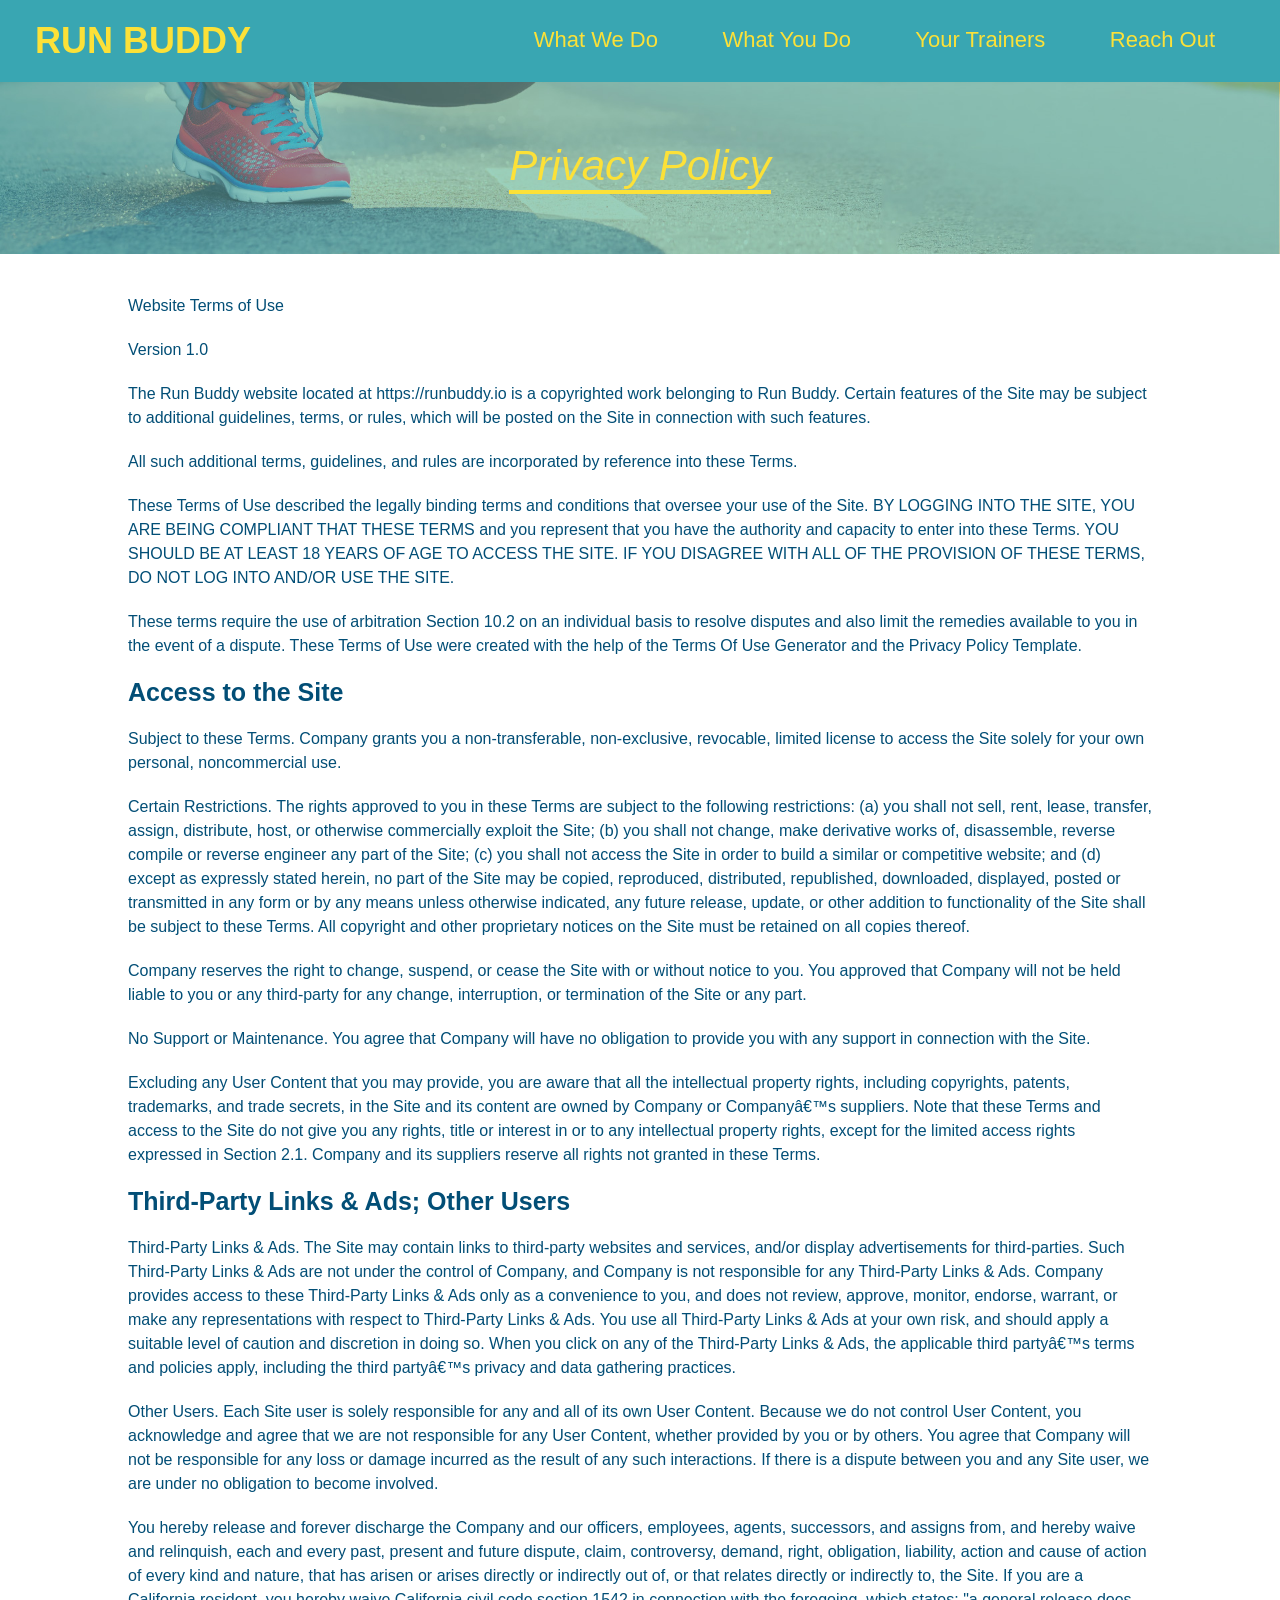
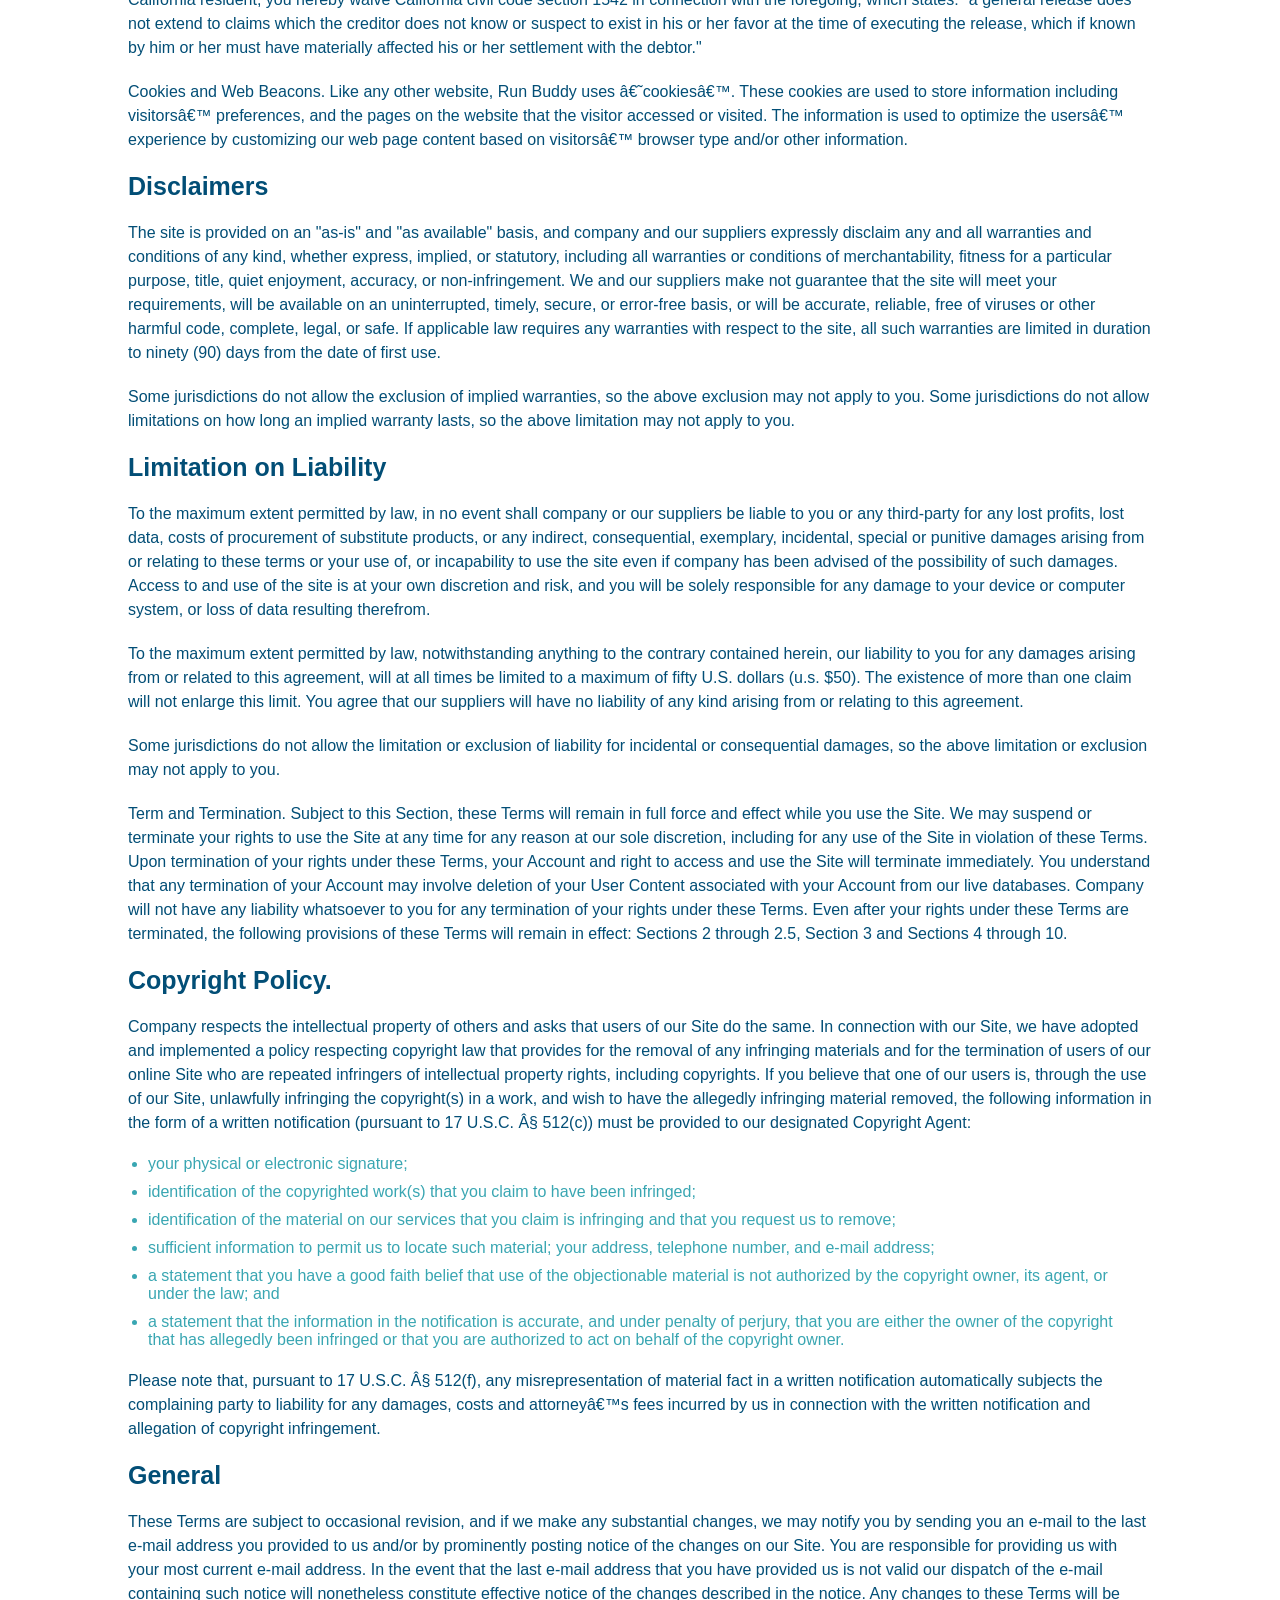
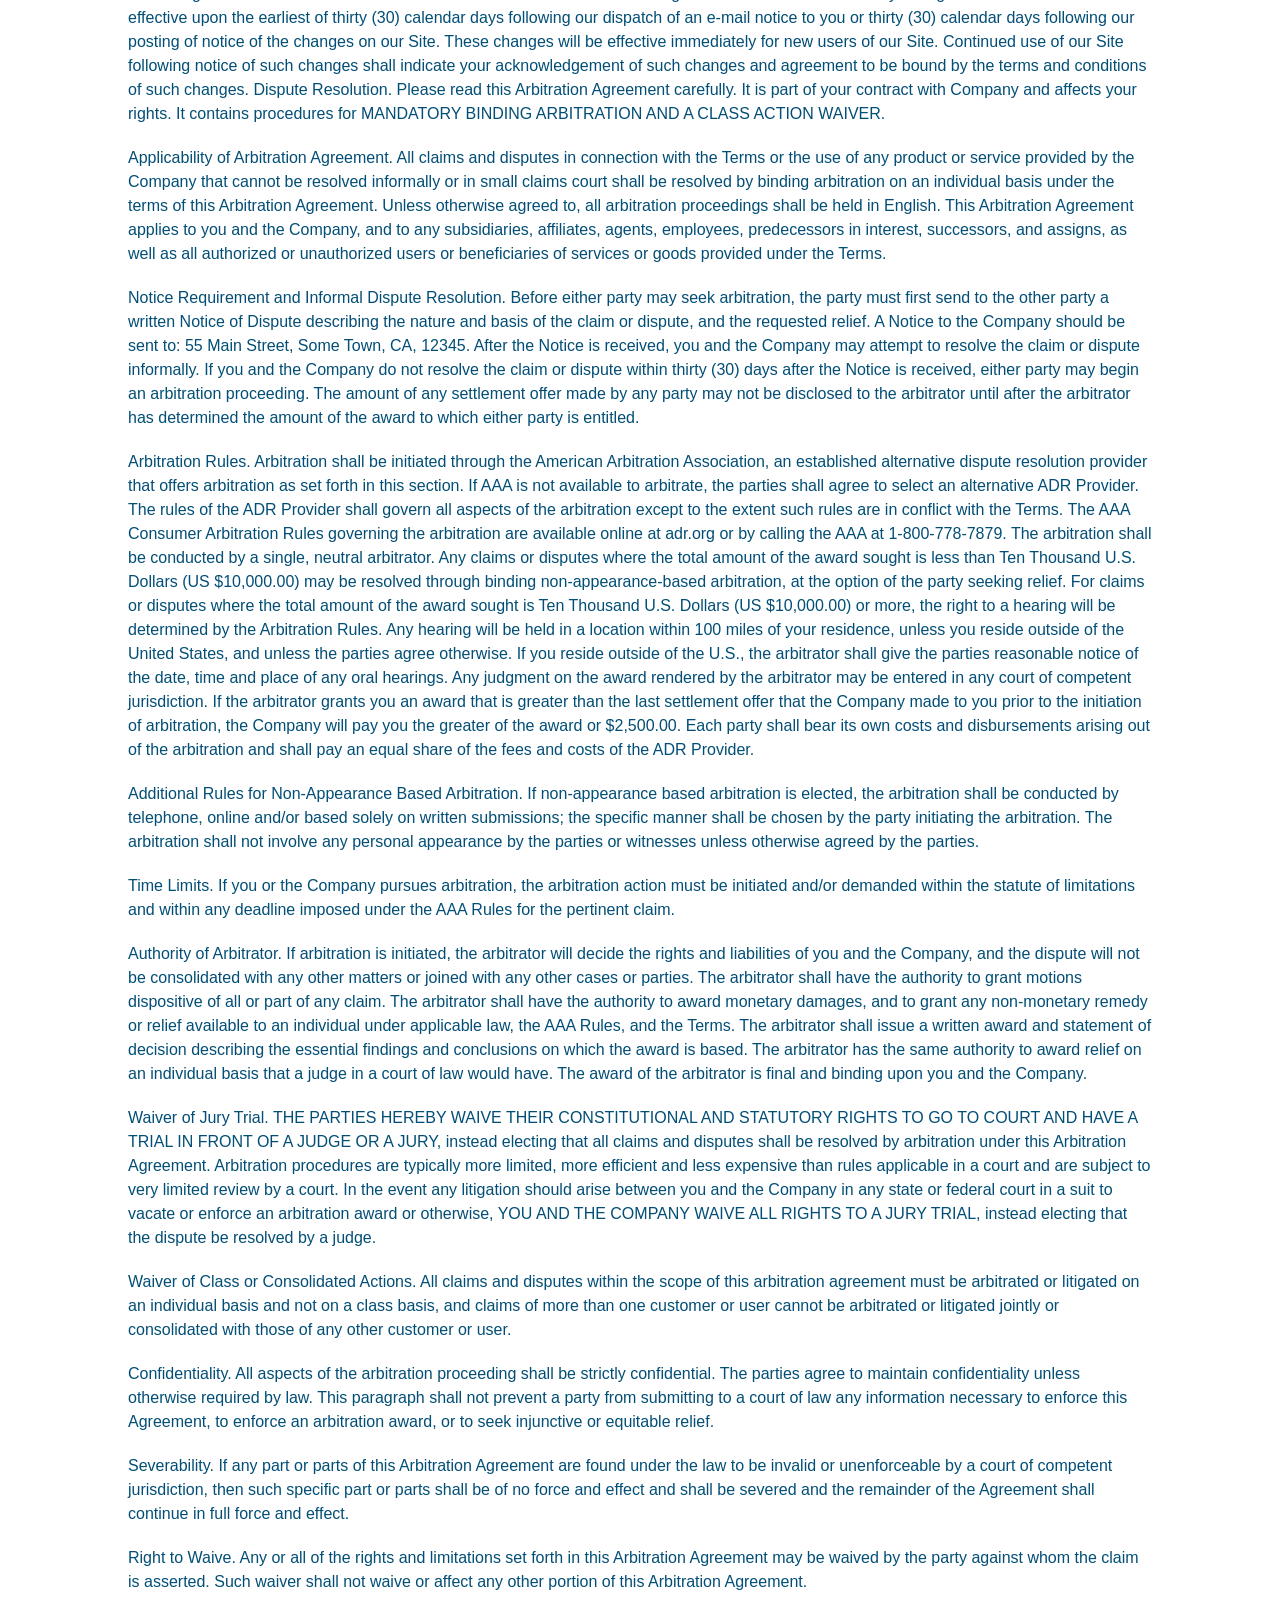
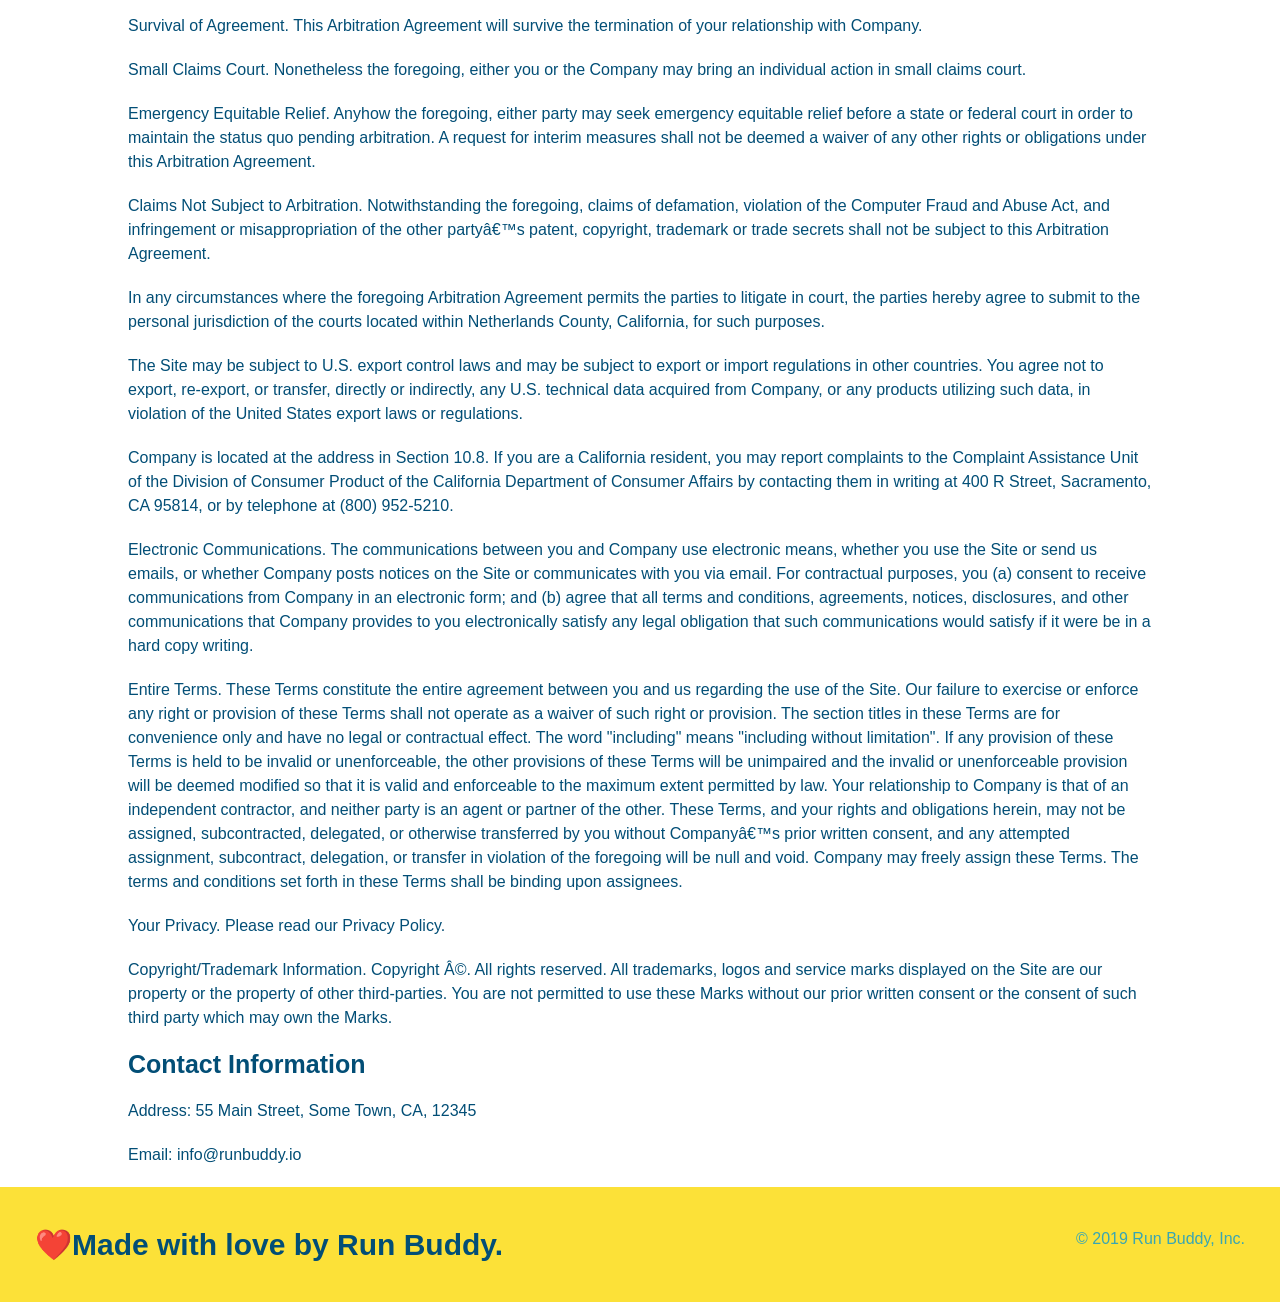
==== privacy-policy.html @ 40af1783 "styled privacy policy" ====
<!DOCTYPE html>
<html lang="en">
<head>
    <meta charset="UTF-8">
    <title>Privacy Policy - Run Buddy</title>
    <link rel="stylesheet" href="./assets/css/style.css"/>
    <link rel="stylesheet" href="./assets/css/secondary-styles.css">
</head>
<body>
    <header>
        <!--href link via "/" will allow user to click on header and come back to homepage-->
        <h1>
            <a href="/">RUN BUDDY</a>
        </h1>
        <nav>
            <!--nav unordered list -->
            <ul>
                <!--anchor elements (links)-->
                <li>
                    <a href="./index.html#What-we-do">What We Do</a>
                </li>

                <li>
                    <a href="./index.html#what-you-do">What You Do</a>
                </li>
                
                <li>
                    <a href="./index.html#your-trainers">Your Trainers</a>
                </li>

                <li>
                    <a href="./index.html#reach-out">Reach Out</a>

                </li>
            </ul>
        </nav>
    </header> 
    <section class="hero">
        <h2 class="page-title">
            Privacy Policy
        </h2>
    </section>
    
    <article class="secondary-content">
        <p>
            Website Terms of Use
          </p>
    
          <p>
            Version 1.0
          </p>
    
          <p>
            The Run Buddy website located at https://runbuddy.io is a copyrighted work belonging to Run Buddy. Certain
            features of the Site may be subject to additional guidelines, terms, or rules, which will be posted on the Site
            in connection with such features.
          </p>
    
          <p>
            All such additional terms, guidelines, and rules are incorporated by reference into these Terms.
          </p>
    
          <p>
            These Terms of Use described the legally binding terms and conditions that oversee your use of the Site. BY
            LOGGING INTO THE SITE, YOU ARE BEING COMPLIANT THAT THESE TERMS and you represent that you have the authority
            and capacity to enter into these Terms. YOU SHOULD BE AT LEAST 18 YEARS OF AGE TO ACCESS THE SITE. IF YOU
            DISAGREE WITH ALL OF THE PROVISION OF THESE TERMS, DO NOT LOG INTO AND/OR USE THE SITE.
          </p>
    
          <p>
            These terms require the use of arbitration Section 10.2 on an individual basis to resolve disputes and also
            limit the remedies available to you in the event of a dispute. These Terms of Use were created with the help of
            the Terms Of Use Generator and the Privacy Policy Template.
          </p>
    
          <h3>
            Access to the Site
          </h3>
    
          <p>
            Subject to these Terms. Company grants you a non-transferable, non-exclusive, revocable, limited license to
            access the Site solely for your own personal, noncommercial use.
          </p>
    
          <p>
            Certain Restrictions. The rights approved to you in these Terms are subject to the following restrictions: (a)
            you shall not sell, rent, lease, transfer, assign, distribute, host, or otherwise commercially exploit the Site;
            (b) you shall not change, make derivative works of, disassemble, reverse compile or reverse engineer any part of
            the Site; (c) you shall not access the Site in order to build a similar or competitive website; and (d) except
            as expressly stated herein, no part of the Site may be copied, reproduced, distributed, republished, downloaded,
            displayed, posted or transmitted in any form or by any means unless otherwise indicated, any future release,
            update, or other addition to functionality of the Site shall be subject to these Terms. All copyright and other
            proprietary notices on the Site must be retained on all copies thereof.
          </p>
    
          <p>
            Company reserves the right to change, suspend, or cease the Site with or without notice to you. You approved
            that Company will not be held liable to you or any third-party for any change, interruption, or termination of
            the Site or any part.
          </p>
    
          <p>
            No Support or Maintenance. You agree that Company will have no obligation to provide you with any support in
            connection with the Site.
          </p>
    
          <p>
            Excluding any User Content that you may provide, you are aware that all the intellectual property rights,
            including copyrights, patents, trademarks, and trade secrets, in the Site and its content are owned by Company
            or Companyâ€™s suppliers. Note that these Terms and access to the Site do not give you any rights, title or
            interest in or to any intellectual property rights, except for the limited access rights expressed in Section
            2.1. Company and its suppliers reserve all rights not granted in these Terms.
          </p>
    
          <h3>
            Third-Party Links & Ads; Other Users
          </h3>
    
          <p>
            Third-Party Links & Ads. The Site may contain links to third-party websites and services, and/or display
            advertisements for third-parties. Such Third-Party Links & Ads are not under the control of Company, and Company
            is not responsible for any Third-Party Links & Ads. Company provides access to these Third-Party Links & Ads
            only as a convenience to you, and does not review, approve, monitor, endorse, warrant, or make any
            representations with respect to Third-Party Links & Ads. You use all Third-Party Links & Ads at your own risk,
            and should apply a suitable level of caution and discretion in doing so. When you click on any of the
            Third-Party Links & Ads, the applicable third partyâ€™s terms and policies apply, including the third partyâ€™s
            privacy and data gathering practices.
          </p>
    
          <p>
            Other Users. Each Site user is solely responsible for any and all of its own User Content. Because we do not
            control User Content, you acknowledge and agree that we are not responsible for any User Content, whether
            provided by you or by others. You agree that Company will not be responsible for any loss or damage incurred as
            the result of any such interactions. If there is a dispute between you and any Site user, we are under no
            obligation to become involved.
          </p>
    
          <p>
            You hereby release and forever discharge the Company and our officers, employees, agents, successors, and
            assigns from, and hereby waive and relinquish, each and every past, present and future dispute, claim,
            controversy, demand, right, obligation, liability, action and cause of action of every kind and nature, that has
            arisen or arises directly or indirectly out of, or that relates directly or indirectly to, the Site. If you are
            a California resident, you hereby waive California civil code section 1542 in connection with the foregoing,
            which states: "a general release does not extend to claims which the creditor does not know or suspect to exist
            in his or her favor at the time of executing the release, which if known by him or her must have materially
            affected his or her settlement with the debtor."
          </p>
    
          <p>
            Cookies and Web Beacons. Like any other website, Run Buddy uses â€˜cookiesâ€™. These cookies are used to store
            information including visitorsâ€™ preferences, and the pages on the website that the visitor accessed or visited.
            The information is used to optimize the usersâ€™ experience by customizing our web page content based on visitorsâ€™
            browser type and/or other information.
          </p>
    
          <h3>
            Disclaimers
          </h3>
    
          <p>
            The site is provided on an "as-is" and "as available" basis, and company and our suppliers expressly disclaim
            any and all warranties and conditions of any kind, whether express, implied, or statutory, including all
            warranties or conditions of merchantability, fitness for a particular purpose, title, quiet enjoyment, accuracy,
            or non-infringement. We and our suppliers make not guarantee that the site will meet your requirements, will be
            available on an uninterrupted, timely, secure, or error-free basis, or will be accurate, reliable, free of
            viruses or other harmful code, complete, legal, or safe. If applicable law requires any warranties with respect
            to the site, all such warranties are limited in duration to ninety (90) days from the date of first use.
          </p>
    
          <p>
            Some jurisdictions do not allow the exclusion of implied warranties, so the above exclusion may not apply to
            you. Some jurisdictions do not allow limitations on how long an implied warranty lasts, so the above limitation
            may not apply to you.
          </p>
    
          <h3>
            Limitation on Liability
          </h3>
    
          <p>
            To the maximum extent permitted by law, in no event shall company or our suppliers be liable to you or any
            third-party for any lost profits, lost data, costs of procurement of substitute products, or any indirect,
            consequential, exemplary, incidental, special or punitive damages arising from or relating to these terms or
            your use of, or incapability to use the site even if company has been advised of the possibility of such
            damages. Access to and use of the site is at your own discretion and risk, and you will be solely responsible
            for any damage to your device or computer system, or loss of data resulting therefrom.
          </p>
    
          <p>
            To the maximum extent permitted by law, notwithstanding anything to the contrary contained herein, our liability
            to you for any damages arising from or related to this agreement, will at all times be limited to a maximum of
            fifty U.S. dollars (u.s. $50). The existence of more than one claim will not enlarge this limit. You agree that
            our suppliers will have no liability of any kind arising from or relating to this agreement.
          </p>
    
          <p>
            Some jurisdictions do not allow the limitation or exclusion of liability for incidental or consequential
            damages, so the above limitation or exclusion may not apply to you.
          </p>
    
          <p>
            Term and Termination. Subject to this Section, these Terms will remain in full force and effect while you use
            the Site. We may suspend or terminate your rights to use the Site at any time for any reason at our sole
            discretion, including for any use of the Site in violation of these Terms. Upon termination of your rights under
            these Terms, your Account and right to access and use the Site will terminate immediately. You understand that
            any termination of your Account may involve deletion of your User Content associated with your Account from our
            live databases. Company will not have any liability whatsoever to you for any termination of your rights under
            these Terms. Even after your rights under these Terms are terminated, the following provisions of these Terms
            will remain in effect: Sections 2 through 2.5, Section 3 and Sections 4 through 10.
          </p>
    
          <h3>
            Copyright Policy.
          </h3>
    
          <p>
            Company respects the intellectual property of others and asks that users of our Site do the same. In connection
            with our Site, we have adopted and implemented a policy respecting copyright law that provides for the removal
            of any infringing materials and for the termination of users of our online Site who are repeated infringers of
            intellectual property rights, including copyrights. If you believe that one of our users is, through the use of
            our Site, unlawfully infringing the copyright(s) in a work, and wish to have the allegedly infringing material
            removed, the following information in the form of a written notification (pursuant to 17 U.S.C. Â§ 512(c)) must
            be provided to our designated Copyright Agent:
          </p>
    
          <ul>
            <li>
              your physical or electronic signature;
            </li>
            <li>
              identification of the copyrighted work(s) that you claim to have been infringed;
            </li>
            <li>
              identification of the material on our services that you claim is infringing and that you request us to remove;
            </li>
            <li>
              sufficient information to permit us to locate such material; your address, telephone number, and e-mail
              address;
            </li>
            <li>
              a statement that you have a good faith belief that use of the objectionable material is not authorized by the
              copyright owner, its agent, or under the law; and
            </li>
            <li>
              a statement that the information in the notification is accurate, and under penalty of perjury, that you are
              either the owner of the copyright that has allegedly been infringed or that you are authorized to act on
              behalf of the copyright owner.
            </li>
          </ul>
    
          <p>
            Please note that, pursuant to 17 U.S.C. Â§ 512(f), any misrepresentation of material fact in a written
            notification automatically subjects the complaining party to liability for any damages, costs and attorneyâ€™s
            fees incurred by us in connection with the written notification and allegation of copyright infringement.
          </p>
    
          <h3>
            General
          </h3>
    
          <p>
            These Terms are subject to occasional revision, and if we make any substantial changes, we may notify you by
            sending you an e-mail to the last e-mail address you provided to us and/or by prominently posting notice of the
            changes on our Site. You are responsible for providing us with your most current e-mail address. In the event
            that the last e-mail address that you have provided us is not valid our dispatch of the e-mail containing such
            notice will nonetheless constitute effective notice of the changes described in the notice. Any changes to these
            Terms will be effective upon the earliest of thirty (30) calendar days following our dispatch of an e-mail
            notice to you or thirty (30) calendar days following our posting of notice of the changes on our Site. These
            changes will be effective immediately for new users of our Site. Continued use of our Site following notice of
            such changes shall indicate your acknowledgement of such changes and agreement to be bound by the terms and
            conditions of such changes. Dispute Resolution. Please read this Arbitration Agreement carefully. It is part of
            your contract with Company and affects your rights. It contains procedures for MANDATORY BINDING ARBITRATION AND
            A CLASS ACTION WAIVER.
          </p>
    
          <p>
            Applicability of Arbitration Agreement. All claims and disputes in connection with the Terms or the use of any
            product or service provided by the Company that cannot be resolved informally or in small claims court shall be
            resolved by binding arbitration on an individual basis under the terms of this Arbitration Agreement. Unless
            otherwise agreed to, all arbitration proceedings shall be held in English. This Arbitration Agreement applies to
            you and the Company, and to any subsidiaries, affiliates, agents, employees, predecessors in interest,
            successors, and assigns, as well as all authorized or unauthorized users or beneficiaries of services or goods
            provided under the Terms.
          </p>
    
          <p>
            Notice Requirement and Informal Dispute Resolution. Before either party may seek arbitration, the party must
            first send to the other party a written Notice of Dispute describing the nature and basis of the claim or
            dispute, and the requested relief. A Notice to the Company should be sent to: 55 Main Street, Some Town, CA,
            12345. After the Notice is received, you and the Company may attempt to resolve the claim or dispute informally.
            If you and the Company do not resolve the claim or dispute within thirty (30) days after the Notice is received,
            either party may begin an arbitration proceeding. The amount of any settlement offer made by any party may not
            be disclosed to the arbitrator until after the arbitrator has determined the amount of the award to which either
            party is entitled.
          </p>
    
          <p>
            Arbitration Rules. Arbitration shall be initiated through the American Arbitration Association, an established
            alternative dispute resolution provider that offers arbitration as set forth in this section. If AAA is not
            available to arbitrate, the parties shall agree to select an alternative ADR Provider. The rules of the ADR
            Provider shall govern all aspects of the arbitration except to the extent such rules are in conflict with the
            Terms. The AAA Consumer Arbitration Rules governing the arbitration are available online at adr.org or by
            calling the AAA at 1-800-778-7879. The arbitration shall be conducted by a single, neutral arbitrator. Any
            claims or disputes where the total amount of the award sought is less than Ten Thousand U.S. Dollars (US
            $10,000.00) may be resolved through binding non-appearance-based arbitration, at the option of the party seeking
            relief. For claims or disputes where the total amount of the award sought is Ten Thousand U.S. Dollars (US
            $10,000.00) or more, the right to a hearing will be determined by the Arbitration Rules. Any hearing will be
            held in a location within 100 miles of your residence, unless you reside outside of the United States, and
            unless the parties agree otherwise. If you reside outside of the U.S., the arbitrator shall give the parties
            reasonable notice of the date, time and place of any oral hearings. Any judgment on the award rendered by the
            arbitrator may be entered in any court of competent jurisdiction. If the arbitrator grants you an award that is
            greater than the last settlement offer that the Company made to you prior to the initiation of arbitration, the
            Company will pay you the greater of the award or $2,500.00. Each party shall bear its own costs and
            disbursements arising out of the arbitration and shall pay an equal share of the fees and costs of the ADR
            Provider.
          </p>
    
          <p>
            Additional Rules for Non-Appearance Based Arbitration. If non-appearance based arbitration is elected, the
            arbitration shall be conducted by telephone, online and/or based solely on written submissions; the specific
            manner shall be chosen by the party initiating the arbitration. The arbitration shall not involve any personal
            appearance by the parties or witnesses unless otherwise agreed by the parties.
          </p>
    
          <p>
            Time Limits. If you or the Company pursues arbitration, the arbitration action must be initiated and/or demanded
            within the statute of limitations and within any deadline imposed under the AAA Rules for the pertinent claim.
          </p>
    
          <p>
            Authority of Arbitrator. If arbitration is initiated, the arbitrator will decide the rights and liabilities of
            you and the Company, and the dispute will not be consolidated with any other matters or joined with any other
            cases or parties. The arbitrator shall have the authority to grant motions dispositive of all or part of any
            claim. The arbitrator shall have the authority to award monetary damages, and to grant any non-monetary remedy
            or relief available to an individual under applicable law, the AAA Rules, and the Terms. The arbitrator shall
            issue a written award and statement of decision describing the essential findings and conclusions on which the
            award is based. The arbitrator has the same authority to award relief on an individual basis that a judge in a
            court of law would have. The award of the arbitrator is final and binding upon you and the Company.
          </p>
    
          <p>
            Waiver of Jury Trial. THE PARTIES HEREBY WAIVE THEIR CONSTITUTIONAL AND STATUTORY RIGHTS TO GO TO COURT AND HAVE
            A TRIAL IN FRONT OF A JUDGE OR A JURY, instead electing that all claims and disputes shall be resolved by
            arbitration under this Arbitration Agreement. Arbitration procedures are typically more limited, more efficient
            and less expensive than rules applicable in a court and are subject to very limited review by a court. In the
            event any litigation should arise between you and the Company in any state or federal court in a suit to vacate
            or enforce an arbitration award or otherwise, YOU AND THE COMPANY WAIVE ALL RIGHTS TO A JURY TRIAL, instead
            electing that the dispute be resolved by a judge.
          </p>
    
          <p>
            Waiver of Class or Consolidated Actions. All claims and disputes within the scope of this arbitration agreement
            must be arbitrated or litigated on an individual basis and not on a class basis, and claims of more than one
            customer or user cannot be arbitrated or litigated jointly or consolidated with those of any other customer or
            user.
          </p>
    
          <p>
            Confidentiality. All aspects of the arbitration proceeding shall be strictly confidential. The parties agree to
            maintain confidentiality unless otherwise required by law. This paragraph shall not prevent a party from
            submitting to a court of law any information necessary to enforce this Agreement, to enforce an arbitration
            award, or to seek injunctive or equitable relief.
          </p>
    
          <p>
            Severability. If any part or parts of this Arbitration Agreement are found under the law to be invalid or
            unenforceable by a court of competent jurisdiction, then such specific part or parts shall be of no force and
            effect and shall be severed and the remainder of the Agreement shall continue in full force and effect.
          </p>
    
          <p>
            Right to Waive. Any or all of the rights and limitations set forth in this Arbitration Agreement may be waived
            by the party against whom the claim is asserted. Such waiver shall not waive or affect any other portion of this
            Arbitration Agreement.
          </p>
    
          <p>
            Survival of Agreement. This Arbitration Agreement will survive the termination of your relationship with
            Company.
          </p>
    
          <p>
            Small Claims Court. Nonetheless the foregoing, either you or the Company may bring an individual action in small
            claims court.
          </p>
    
          <p>
            Emergency Equitable Relief. Anyhow the foregoing, either party may seek emergency equitable relief before a
            state or federal court in order to maintain the status quo pending arbitration. A request for interim measures
            shall not be deemed a waiver of any other rights or obligations under this Arbitration Agreement.
          </p>
    
          <p>
            Claims Not Subject to Arbitration. Notwithstanding the foregoing, claims of defamation, violation of the
            Computer Fraud and Abuse Act, and infringement or misappropriation of the other partyâ€™s patent, copyright,
            trademark or trade secrets shall not be subject to this Arbitration Agreement.
          </p>
    
          <p>
            In any circumstances where the foregoing Arbitration Agreement permits the parties to litigate in court, the
            parties hereby agree to submit to the personal jurisdiction of the courts located within Netherlands County,
            California, for such purposes.
          </p>
    
          <p>
            The Site may be subject to U.S. export control laws and may be subject to export or import regulations in other
            countries. You agree not to export, re-export, or transfer, directly or indirectly, any U.S. technical data
            acquired from Company, or any products utilizing such data, in violation of the United States export laws or
            regulations.
          </p>
    
          <p>
            Company is located at the address in Section 10.8. If you are a California resident, you may report complaints
            to the Complaint Assistance Unit of the Division of Consumer Product of the California Department of Consumer
            Affairs by contacting them in writing at 400 R Street, Sacramento, CA 95814, or by telephone at (800) 952-5210.
          </p>
    
          <p>
            Electronic Communications. The communications between you and Company use electronic means, whether you use the
            Site or send us emails, or whether Company posts notices on the Site or communicates with you via email. For
            contractual purposes, you (a) consent to receive communications from Company in an electronic form; and (b)
            agree that all terms and conditions, agreements, notices, disclosures, and other communications that Company
            provides to you electronically satisfy any legal obligation that such communications would satisfy if it were be
            in a hard copy writing.
          </p>
    
          <p>
            Entire Terms. These Terms constitute the entire agreement between you and us regarding the use of the Site. Our
            failure to exercise or enforce any right or provision of these Terms shall not operate as a waiver of such right
            or provision. The section titles in these Terms are for convenience only and have no legal or contractual
            effect. The word "including" means "including without limitation". If any provision of these Terms is held to be
            invalid or unenforceable, the other provisions of these Terms will be unimpaired and the invalid or
            unenforceable provision will be deemed modified so that it is valid and enforceable to the maximum extent
            permitted by law. Your relationship to Company is that of an independent contractor, and neither party is an
            agent or partner of the other. These Terms, and your rights and obligations herein, may not be assigned,
            subcontracted, delegated, or otherwise transferred by you without Companyâ€™s prior written consent, and any
            attempted assignment, subcontract, delegation, or transfer in violation of the foregoing will be null and void.
            Company may freely assign these Terms. The terms and conditions set forth in these Terms shall be binding upon
            assignees.
          </p>
    
          <p>
            Your Privacy. Please read our Privacy Policy.
          </p>
    
          <p>
            Copyright/Trademark Information. Copyright Â©. All rights reserved. All trademarks, logos and service marks
            displayed on the Site are our property or the property of other third-parties. You are not permitted to use
            these Marks without our prior written consent or the consent of such third party which may own the Marks.
          </p>
    
          <h3>
            Contact Information
          </h3>
    
          <p>
            Address: 55 Main Street, Some Town, CA, 12345
          </p>
    
          <p>
            Email: info@runbuddy.io
          </p>
    </article>
    
     <!--footer-->
     <footer>           
        <h2>❤️Made with love by Run Buddy.</h2>
            <div>
                &copy; 2019 Run Buddy, Inc. 
            </div>
    </footer>
</body>
</html>
---- assets/css/style.css ----
* {
    margin: 0;
    padding:0;
    box-sizing: border-box;
}

body {
    color: #39a6b2; 
    font-family: Helvetica, Arial, sans-serif;
}

header {
    padding: 20px 35px; /*defines spacing around content*/
    background-color: #39a6b2;
}

header h1 {
    font-weight: bold;
    font-size: 36px;
    color: #fce138;
    margin: 0;
    display: inline;
}

header a {
    text-decoration: none;
    color: #fce138;
}

header nav {
    float: right;
    margin: 7px 0;
}

header nav ul li {
    display: inline;
}

header nav ul li a {
    margin: 0 30px;
    font-weight: lighter;
    font-size: 22px;
}

footer {
    background: #fce138;
    width: 100%;
    padding: 40px 35px;
}

footer h2 {
    display: inline;
    color: #024e76;
    font-size: 30px;
    margin: 0;
}

footer div {
    float: right;
    line-height: 1.5;
    text-align: right;
}

footer a {
    color: 024e76;
}

section {
    padding: 60px;    
}

.hero {
    background-image: url("../images/hero-bg.jpeg");
    height: 600px;
    background-size: cover;
    background-position: center;
    position: relative;
}

.hero-form {
    color:#024e76;
    background-color:#fce138;
    padding: 20px;
    width: 500px;
    border: 3px solid #024e76;
    position: absolute;
    bottom: 120px;
    right: 140px; 
}

.hero-form p{
    margin: 5px 0 15px 0;
}

.form-input {
    border: 1px solid #024e76;
    display: block;
    padding: 7px 15px;
    font-size: 16px;
    color: #024e76;
    width: 100%;
    margin-bottom: 15px;
}

.hero-form label {
    margin: 0 5px;
}

h3 {
    font-size: 30px;
    margin: 0;
}

.hero-form button {
    color: #fce138;
    background-color: #024e76;
    border: none; 
    padding: 10px 20px;
    font-size: 16px;
}
/* hero styles end */

.section-title {
    font-size: 55px;
    color: #024e76;
    margin-bottom: 35px;
    padding: 0 100px 20px 100px;
    display: inline-block;
    border-bottom: 3px solid;
}

.primary-border {
    border-color: #fce138
}

.secondary-border {
    border-color: #39a6b2
}

/*What we do*/
.intro {
    text-align: center;
}

.intro p {
    margin: 0 auto;
    line-height: 1.7;
    color:#39a6b2;
    width: 80x;
    font-size: 20px;
}

/*What We Do*/
.steps {
    background-color: #fce138;
    text-align: center;
}

.steps div {
    margin-bottom: 80px;
}

.steps h3 {
    font-size: 46px;
    color: #024e76;
    margin-top: 10px;
}

.steps img {
    width: 15%;
    margin: 10px 0;
}

.steps p {
    color: #39a6b2;
    font-size: 23px;
}

.steps span{
    font-size: 38px
}

/*Meet The Trainers*/ 
.trainers {
    text-align: center;
}

.trainer{
    width: 900px;
    margin: 0 auto 30px auto;
    background: #024e76;
    color: #fce138;
    overflow: auto;
}

.trainer img {
    width: 35%;
    float: left;
}

.trainer-bio {
    padding: 35px;
    float: left;
    width: 65%;
}

.trainer-bio h3 {
    font-size: 32px;
    margin-bottom: 8px;
}

.trainer-bio h4 {
    font-weight: lighter;
    font-size: 26px;
    margin-bottom: 25px;
}

.trainer-bio p {
    font-size: 17px;
    line-height: 1.3;
}

.text-left {
    text-align: left;
}

.text-right {
    text-align: right;
}

/* Reach Out Start */
.contact {
    text-align: center;
    background: #024e76;
}

.contact h2 {
    color:#fce138
}

.contact-info iframe {
    width: 400px;
    height: 400px;
}

.contact-info div {
    width: 410px;
    display: inline-block;
    vertical-align: top;
    text-align: left;
    margin: 30px, 0, 0 60px;
    color: white;
}

.contact-info h3 {
    color: #fce138;
    font-size: 32px;
}

.contact-info p, .contact-info address {
    margin: 20px 0;
    line-height: 1.5;
    font-size: 20px;
    font-style: normal;
}

.contact-info a {
    color: #fce138
}
/* Reach Out End */
---- assets/css/secondary-styles.css ----
.hero {
    background-position: bottom;
    height: auto;
    text-align: center;
    margin-bottom: 40px;
}

.page-title {
    display: inline-block;
    border-bottom: 4px solid #fce138;
    padding: 0, 80px, 15px, 80px;
    font-weight: normal;
    font-size: 42px;
    font-style: italic;
    color:#fce138;
}


.secondary-content {
    width: 80%;
    margin:0 auto;
    color:#024e76;
}

.secondary-content h3 {
    font-size: 25px;
    margin: 20px 0 20px 0;
}

.secondary-content p {
    font-size: 16px;
    line-height: 1.5;
    margin: 20px 0 20px 0;
}

.secondary-content ul {
    margin: 15px 20px 15px 20px;
}

.secondary-content li {
    color:#39a6b2;
    margin: 10px 0 10px 0;
}
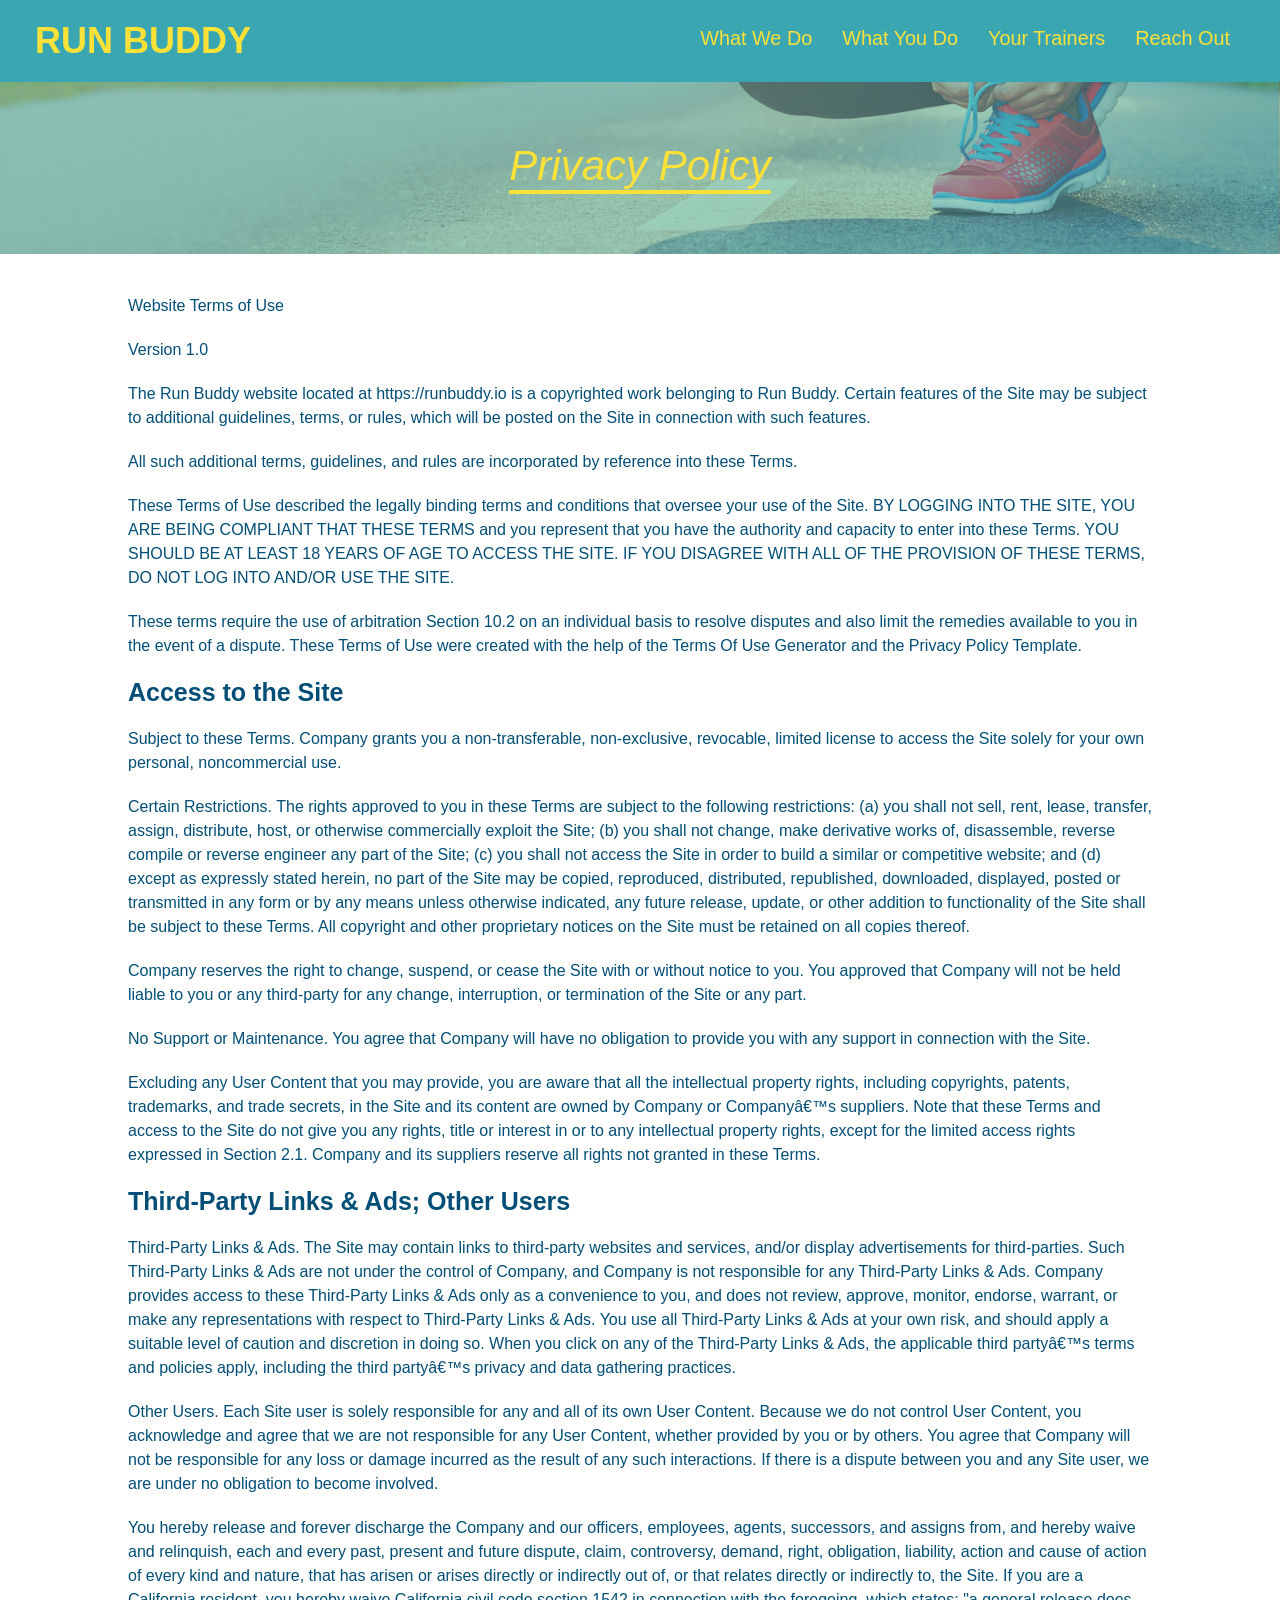
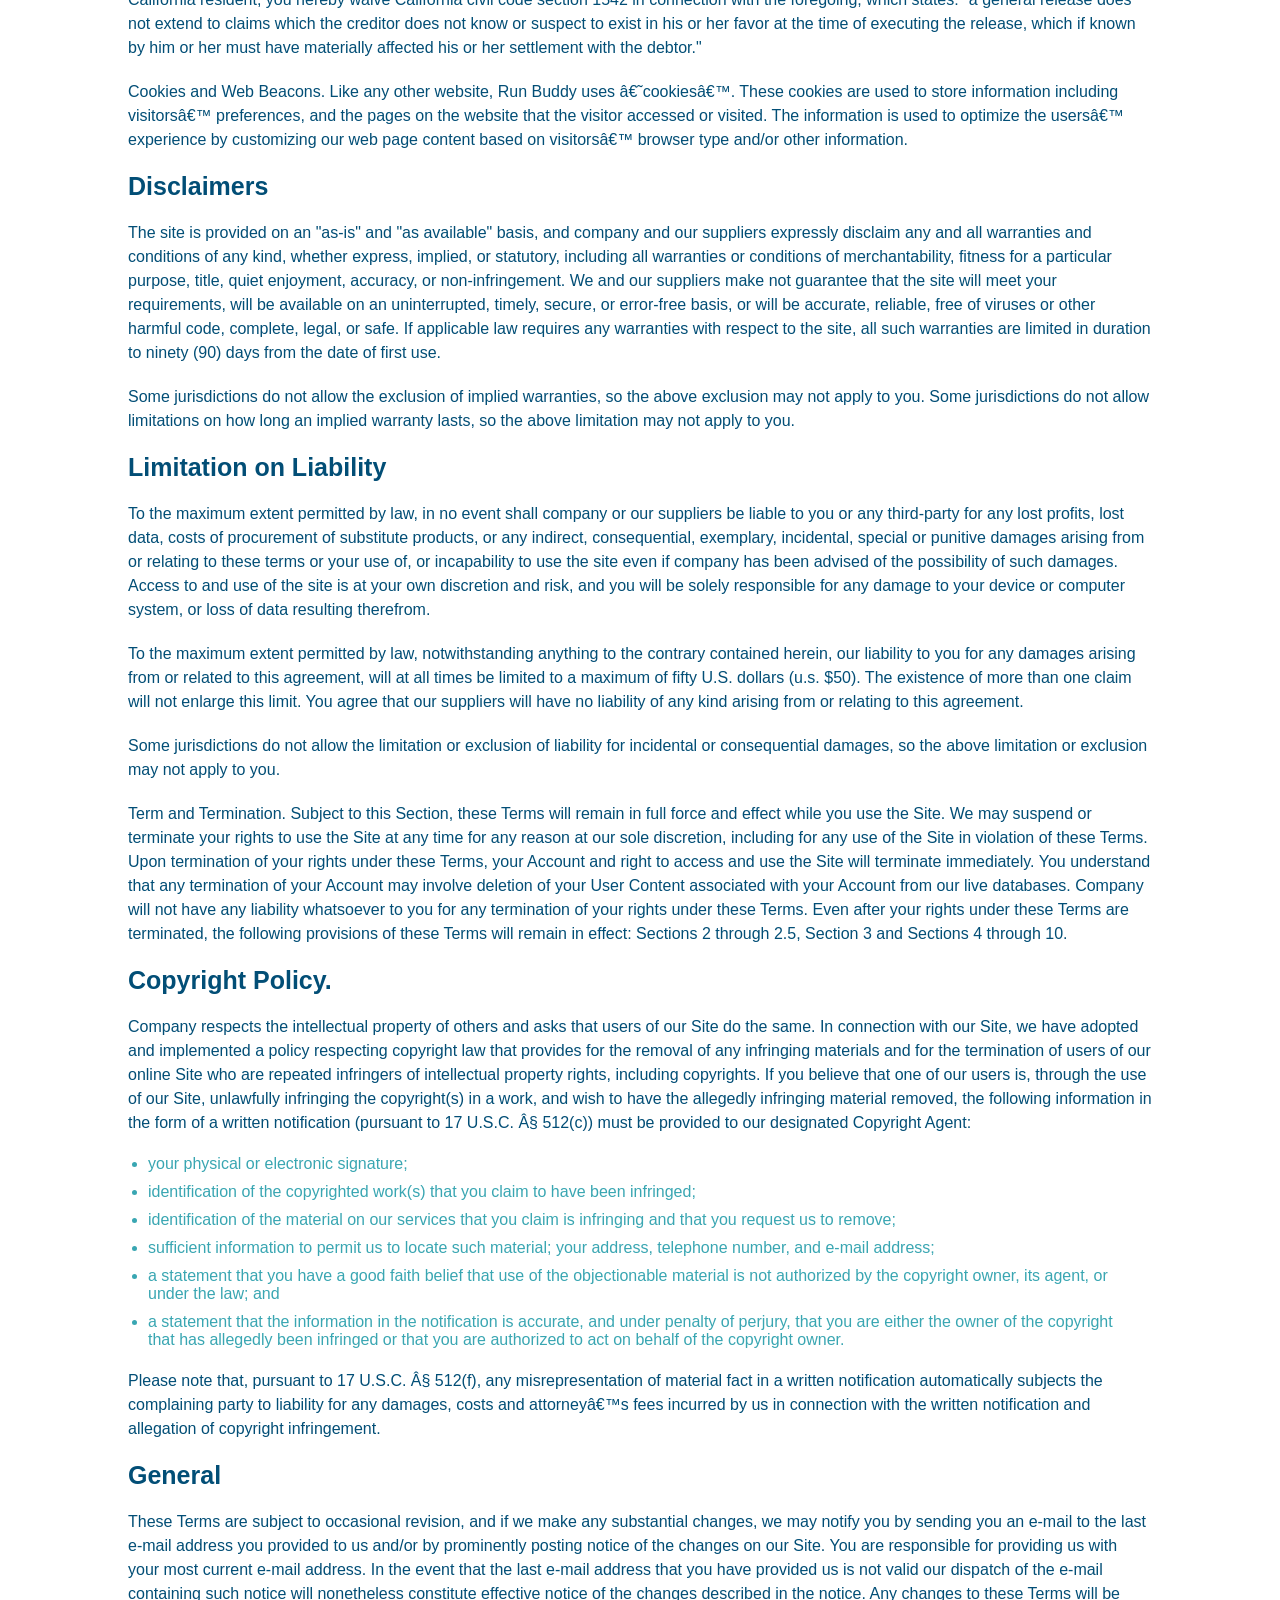
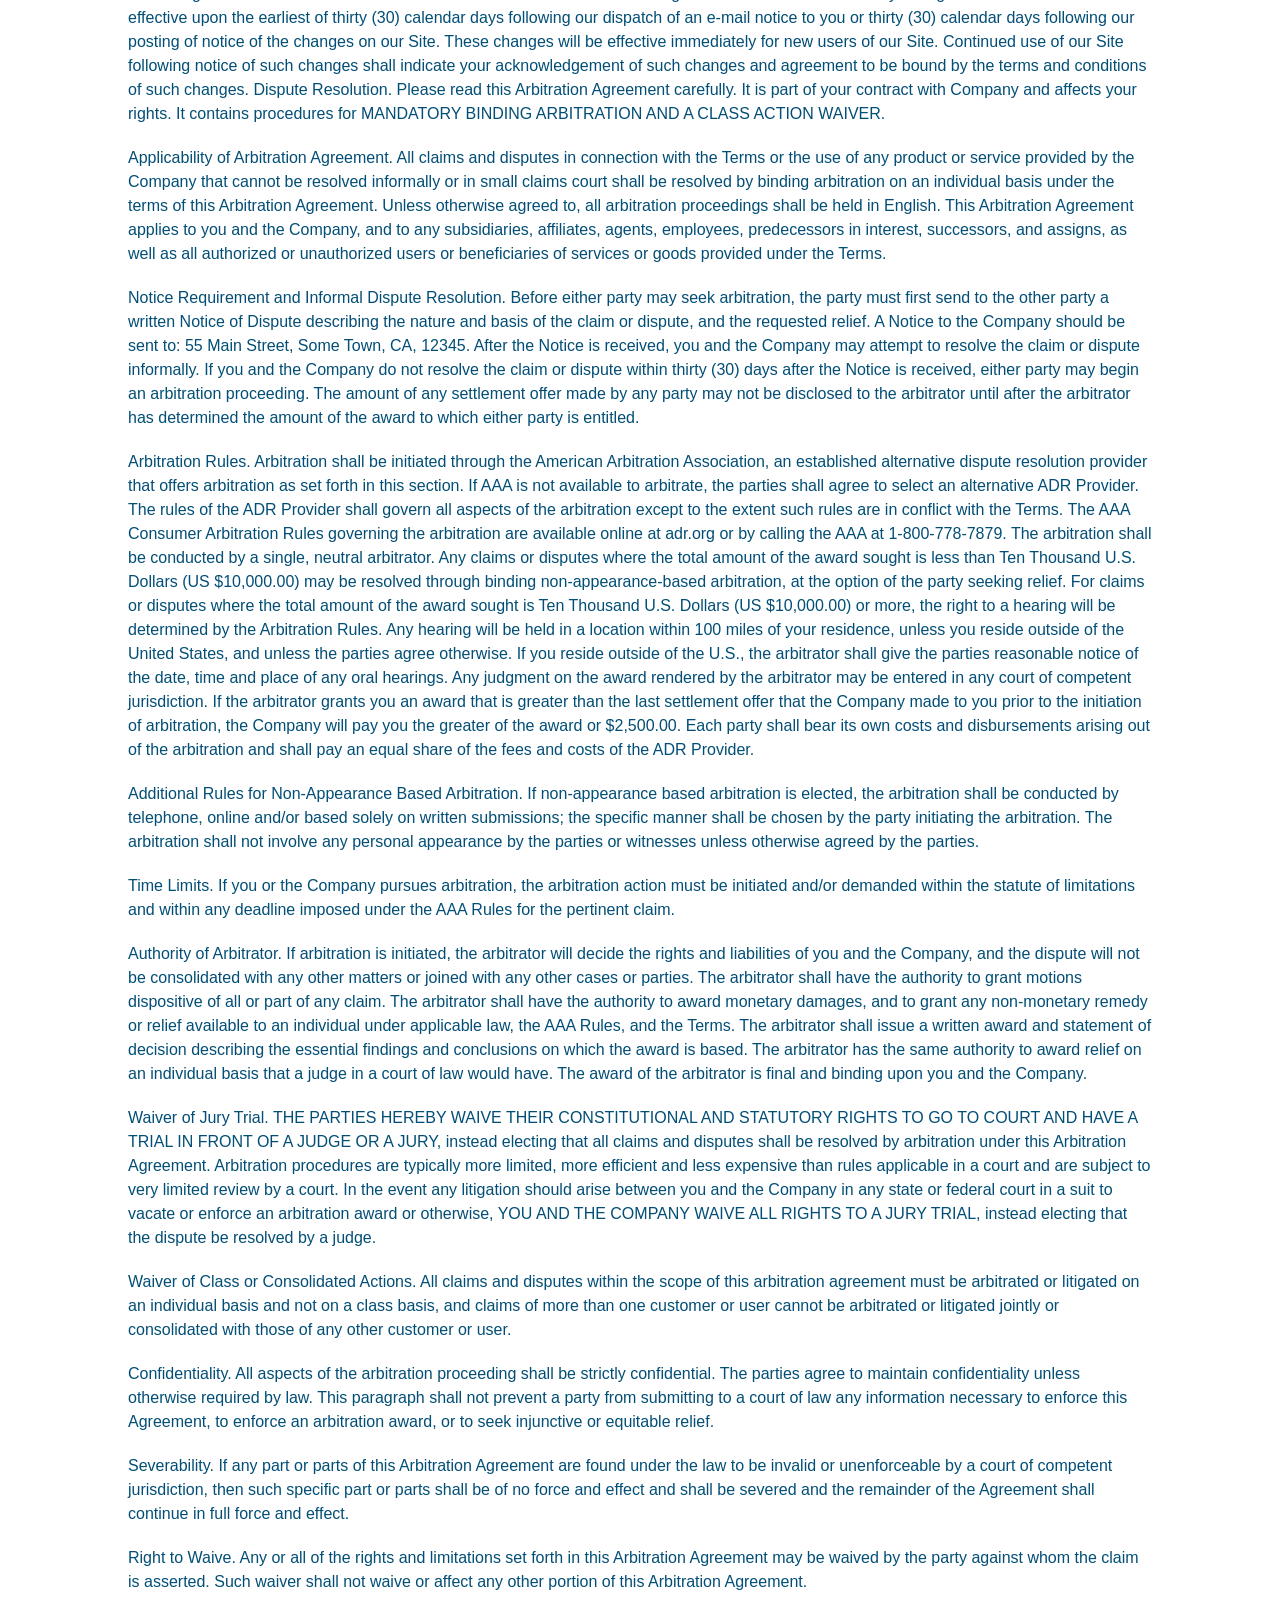
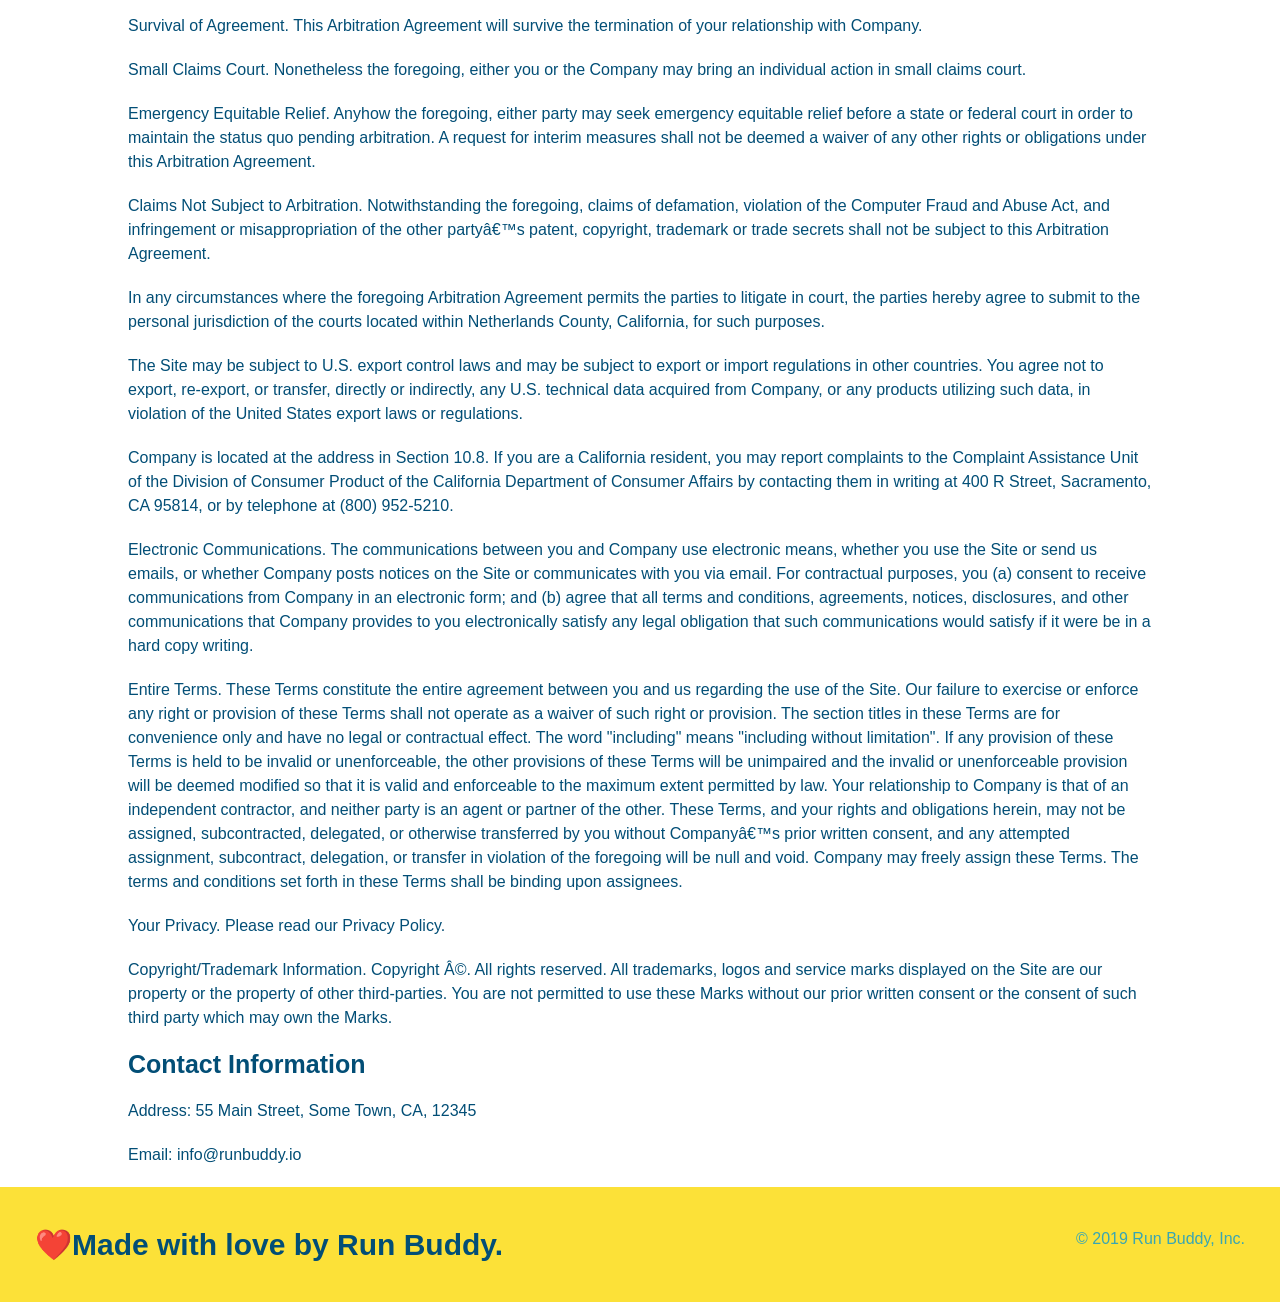
==== commit 89498c39: "added media query to 980px breakpoint" ====
--- a/privacy-policy.html
+++ b/privacy-policy.html
@@ -2,6 +2,7 @@
 <html lang="en">
 <head>
     <meta charset="UTF-8">
+    <meta name="viewport" content="width=device-width, initial-scale=1.0"/>
     <title>Privacy Policy - Run Buddy</title>
     <link rel="stylesheet" href="./assets/css/style.css"/>
     <link rel="stylesheet" href="./assets/css/secondary-styles.css">
--- a/assets/css/style.css
+++ b/assets/css/style.css
@@ -9,9 +9,13 @@
     font-family: Helvetica, Arial, sans-serif;
 }
 
+/*header*/
 header {
     padding: 20px 35px; /*defines spacing around content*/
     background-color: #39a6b2;
+    display: flex;
+    justify-content:space-between;
+    flex-wrap: wrap;
 }
 
 header h1 {
@@ -19,7 +23,6 @@
     font-size: 36px;
     color: #fce138;
     margin: 0;
-    display: inline;
 }
 
 header a {
@@ -28,35 +31,40 @@
 }
 
 header nav {
-    float: right;
     margin: 7px 0;
-}
-
-header nav ul li {
-    display: inline;
+}   
+
+header nav ul {
+    display: flex;
+    flex-wrap: wrap;
+    justify-content: space-between;
+    align-items: center;
+    list-style: none;
 }
 
 header nav ul li a {
-    margin: 0 30px;
+    padding: 10px 15px;
     font-weight: lighter;
-    font-size: 22px;
-}
-
+    font-size: 1.55vw;
+}
+
+/*footer*/
 footer {
     background: #fce138;
     width: 100%;
     padding: 40px 35px;
+    display: flex;
+    justify-content: space-between;
+    flex-wrap: wrap;
 }
 
 footer h2 {
-    display: inline;
     color: #024e76;
     font-size: 30px;
     margin: 0;
 }
 
 footer div {
-    float: right;
     line-height: 1.5;
     text-align: right;
 }
@@ -69,29 +77,46 @@
     padding: 60px;    
 }
 
+/*hero*/
 .hero {
-    background-image: url("../images/hero-bg.jpeg");
-    height: 600px;
+    background-image: url("../images/hero-bg.jpg");
     background-size: cover;
     background-position: center;
-    position: relative;
+    display: flex;
+    justify-content: center;
+    flex-wrap: wrap;
+    align-items: flex-start;
+}
+
+.hero-cta {
+    width: 35%;
+    text-align: right;
+    margin: 3.5%;
+    color: #fff;
+    font-size: 18px;
+    line-height: 1.2;
+}
+
+.hero-cta h2 {
+    font-style: italic;
+    font-size: 55px;
+    color: #fce138;
 }
 
 .hero-form {
     color:#024e76;
     background-color:#fce138;
     padding: 20px;
-    width: 500px;
     border: 3px solid #024e76;
-    position: absolute;
-    bottom: 120px;
-    right: 140px; 
+    width: 40%;
+    margin: 3.5%;
 }
 
 .hero-form p{
     margin: 5px 0 15px 0;
 }
 
+/*hero form*/
 .form-input {
     border: 1px solid #024e76;
     display: block;
@@ -120,13 +145,17 @@
 }
 /* hero styles end */
 
+
+/*general sections*/
 .section-title {
-    font-size: 55px;
-    color: #024e76;
-    margin-bottom: 35px;
+    font-size: 48px;
+    color: #024e76;
+    margin: 0 auto 35px auto;
     padding: 0 100px 20px 100px;
     display: inline-block;
     border-bottom: 3px solid;
+    text-align: center;
+    width: 50%;
 }
 
 .primary-border {
@@ -135,6 +164,10 @@
 
 .secondary-border {
     border-color: #39a6b2
+}
+
+.flex-row {
+    display: flex;
 }
 
 /*What we do*/
@@ -148,6 +181,7 @@
     color:#39a6b2;
     width: 80x;
     font-size: 20px;
+    text-align: center;
 }
 
 /*What We Do*/
@@ -156,19 +190,47 @@
     text-align: center;
 }
 
-.steps div {
-    margin-bottom: 80px;
-}
-
-.steps h3 {
+.step {
+    margin: 50px auto;
+    padding-bottom: 50px;
+    width: 80%;
+    border-bottom: 1px solid #39a6b2;
+    display: flex;
+    flex-wrap: wrap;
+    align-items: center;
+    justify-content: space-between;
+}
+
+.step-info {
+    display: flex;
+    flex: 2 70%;
+    flex-wrap: wrap;
+    align-items: center;
+}
+
+.step-img {
+    flex: 1 12%;
+    margin-right: 20px;
+}
+
+.step-img img {
+    max-width: 100%;
+}
+
+.step-text {
+    flex: 12;
+}
+
+.step h3 {
     font-size: 46px;
     color: #024e76;
-    margin-top: 10px;
-}
-
-.steps img {
-    width: 15%;
-    margin: 10px 0;
+    flex: 1 30%;
+}
+
+.step-text h4 {
+    font-size: 26px;
+    line-height: 1.5;
+    color:#024e76;
 }
 
 .steps p {
@@ -176,48 +238,44 @@
     font-size: 23px;
 }
 
-.steps span{
-    font-size: 38px
-}
-
 /*Meet The Trainers*/ 
 .trainers {
     text-align: center;
+    width: 100%;
+    margin: 0 auto;
+    display: flex;
+    flex-wrap: wrap;
+    justify-content: space-around;
 }
 
 .trainer{
-    width: 900px;
-    margin: 0 auto 30px auto;
+    margin: 20px;
     background: #024e76;
     color: #fce138;
-    overflow: auto;
+    flex: 1;
 }
 
 .trainer img {
-    width: 35%;
-    float: left;
+    width: 100%;
 }
 
 .trainer-bio {
-    padding: 35px;
-    float: left;
-    width: 65%;
+    padding: 25px;
+    line-height: 1.3;
 }
 
 .trainer-bio h3 {
-    font-size: 32px;
-    margin-bottom: 8px;
+    font-size: 28px;
 }
 
 .trainer-bio h4 {
     font-weight: lighter;
-    font-size: 26px;
-    margin-bottom: 25px;
+    font-size: 22px;
+    margin-bottom: 15px;
 }
 
 .trainer-bio p {
     font-size: 17px;
-    line-height: 1.3;
 }
 
 .text-left {
@@ -234,21 +292,26 @@
     background: #024e76;
 }
 
+.contact-info {
+    display: flex;
+    justify-content: space-between;
+    flex-wrap: wrap;
+}
+
+.contact-info > * {
+    flex: 1;
+    margin: 15px;
+}
+
 .contact h2 {
     color:#fce138
 }
 
 .contact-info iframe {
-    width: 400px;
     height: 400px;
 }
 
 .contact-info div {
-    width: 410px;
-    display: inline-block;
-    vertical-align: top;
-    text-align: left;
-    margin: 30px, 0, 0 60px;
     color: white;
 }
 
@@ -260,11 +323,95 @@
 .contact-info p, .contact-info address {
     margin: 20px 0;
     line-height: 1.5;
-    font-size: 20px;
+    font-size: 16px;
     font-style: normal;
+}
+
+.contact-form input, .contact-form textarea {
+    border: 1px solid #024e76;
+    display: block;
+    padding: 7px 15px;
+    font-size: 16px;
+    color: #024e76;
+    width: 100%;
+    margin-bottom: 15px;
+    margin-top: 5px;
+}
+
+.contact-form button {
+    width: 100%;
+    border: none;
+    background: #fce138;
+    color: #024e76;
+    text-align: center;
+    padding: 15px 0;
+    font-size: 16px;
 }
 
 .contact-info a {
     color: #fce138
 }
-/* Reach Out End */+/* Reach Out End */
+
+/* media query for small desktops */
+@media screen and (max-width: 980px) {
+    header {
+        padding-bottom: 0;
+        justify-content: center;
+    }
+
+    header h1 {
+        width: 100%;
+        text-align: center;
+    }
+
+    header nav ul {
+        margin-top: 20px;
+        width: 100%;
+        justify-content: center;
+    }
+
+    header nav ul li a {
+        font-size: 20px;
+    }
+
+    .hero-cta, .hero-form {
+        width: 100%;
+    }
+
+    .hero-cta {
+        text-align: center;
+    }
+
+    .section-title {
+        width: 80%
+    }
+
+    .trainer {
+        flex: 0 70%;
+    }
+
+    .contact-info iframe {
+        flex: 1 100%;
+    }
+
+    footer h2, footer div {
+        text-align: center;
+        width: 100%;
+    }
+}
+
+/* media query for tablets */
+@media  screen and (max-width: 768px) {
+    header h1 {
+        font-size: 80px;
+    }
+}
+
+/* media query for phones */
+@media screen and (max-width: 575px) {
+    header h1 {
+        font-size: 100px;
+    }
+    
+}
--- a/assets/css/secondary-styles.css
+++ b/assets/css/secondary-styles.css
@@ -14,7 +14,6 @@
     font-style: italic;
     color:#fce138;
 }
-
 
 .secondary-content {
     width: 80%;
